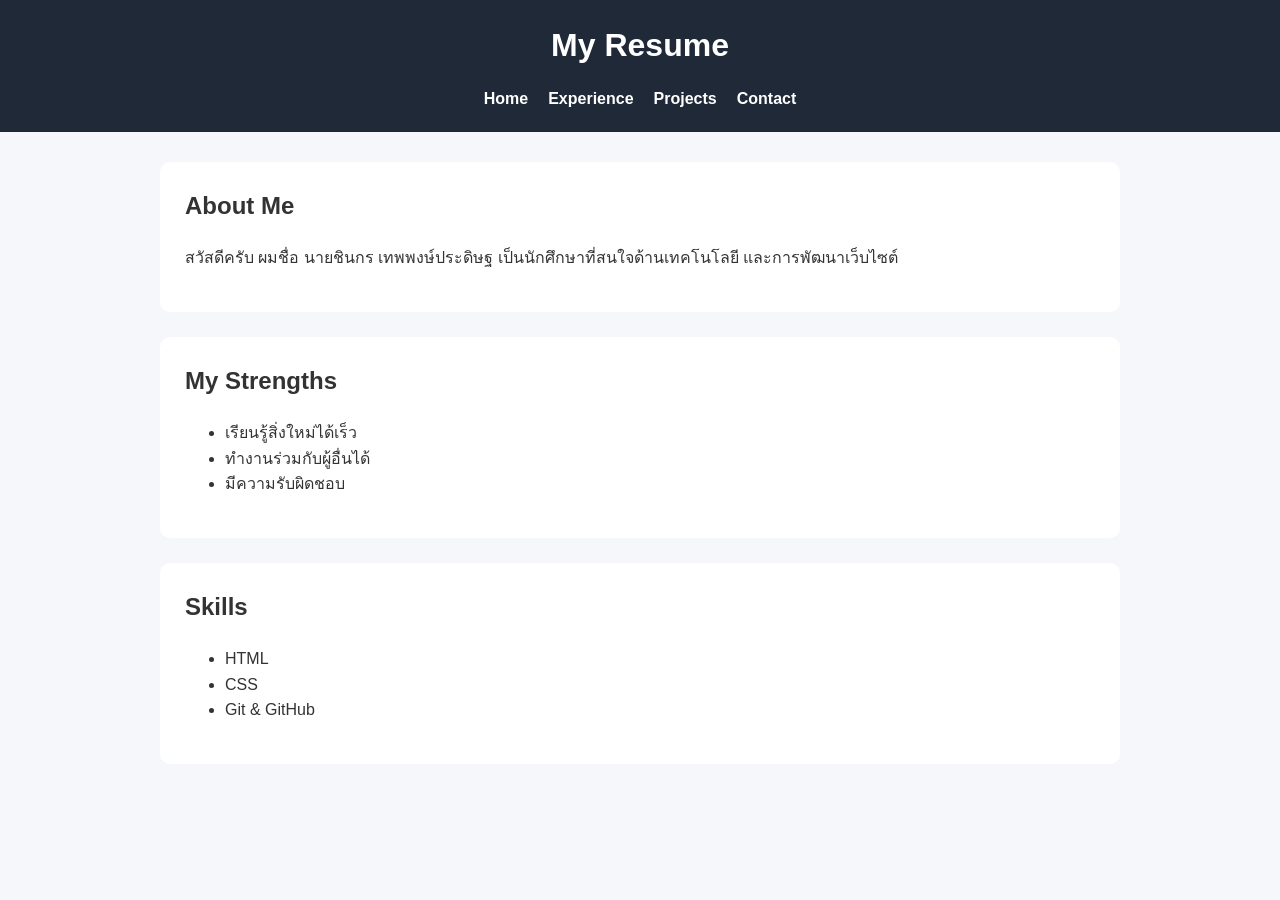
==== index.html @ 21fddaf5 "Create resume website" ====
<!DOCTYPE html>
<html lang="th">
<head>
    <meta charset="UTF-8">
    <meta name="viewport" content="width=device-width, initial-scale=1.0">
    <title>My Resume</title>
    <link rel="stylesheet" href="style.css">
</head>

<body>

    <header>
        <h1>My Resume</h1>

        <nav>
            <a href="index.html">Home</a>
            <a href="experience.html">Experience</a>
            <a href="projects.html">Projects</a>
            <a href="contact.html">Contact</a>
        </nav>
    </header>

    <main>

        <section>
            <h2>About Me</h2>
            <p>
                สวัสดีครับ ผมชื่อ นายชินกร เทพพงษ์ประดิษฐ
                เป็นนักศึกษาที่สนใจด้านเทคโนโลยี
                และการพัฒนาเว็บไซต์
            </p>
        </section>

        <section>
            <h2>My Strengths</h2>
            <ul>
                <li>เรียนรู้สิ่งใหม่ได้เร็ว</li>
                <li>ทำงานร่วมกับผู้อื่นได้</li>
                <li>มีความรับผิดชอบ</li>
            </ul>
        </section>

        <section>
            <h2>Skills</h2>
            <ul>
                <li>HTML</li>
                <li>CSS</li>
                <li>Git & GitHub</li>
            </ul>
        </section>

    </main>

</body>
</html>
---- style.css ----
/* พื้นฐาน */
* {
    box-sizing: border-box;
}

body {
    margin: 0;
    font-family: Arial, sans-serif;
    line-height: 1.6;
    background-color: #f5f7fa;
    color: #333;
}

/* ส่วนหัว */
header {
    background-color: #1f2937;
    color: white;
    padding: 20px;
    text-align: center;
}

header h1 {
    margin: 0 0 15px;
}

/* เมนู */
nav {
    display: flex;
    justify-content: center;
    flex-wrap: wrap;
    gap: 20px;
}

nav a {
    color: white;
    text-decoration: none;
    font-weight: bold;
}

nav a:hover {
    text-decoration: underline;
}

/* เนื้อหา */
main {
    max-width: 1000px;
    margin: 30px auto;
    padding: 0 20px;
}

section {
    background-color: white;
    padding: 25px;
    margin-bottom: 25px;
    border-radius: 10px;
}

/* หัวข้อ */
h2 {
    margin-top: 0;
}

/* Projects */
.projects {
    display: grid;
    grid-template-columns: repeat(2, 1fr);
    gap: 20px;
}

.project-card {
    padding: 20px;
    border: 1px solid #ddd;
    border-radius: 10px;
    background-color: #fafafa;
}

/* Responsive */
@media (max-width: 600px) {

    nav {
        flex-direction: column;
        gap: 10px;
    }

    .projects {
        grid-template-columns: 1fr;
    }

    main {
        padding: 0 10px;
    }

    section {
        padding: 20px;
    }
}
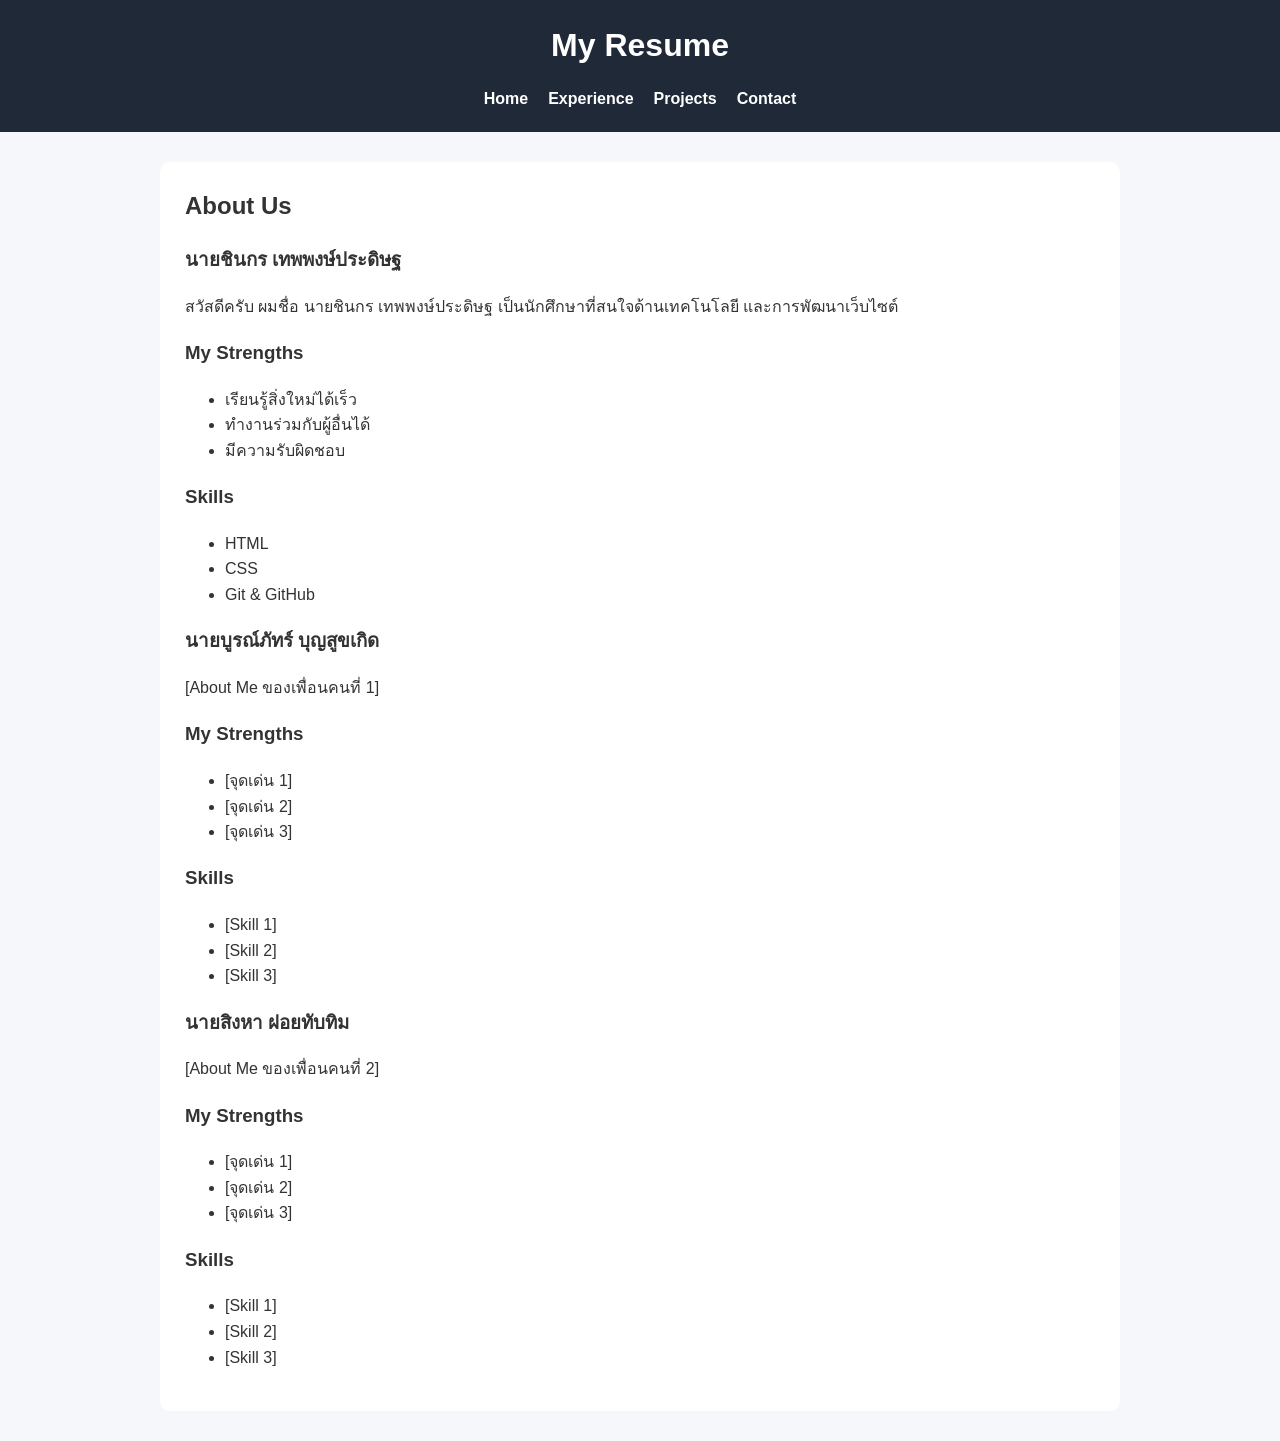
==== commit f33efc1a: "Update group resume information" ====
--- a/index.html
+++ b/index.html
@@ -3,7 +3,7 @@
 <head>
     <meta charset="UTF-8">
     <meta name="viewport" content="width=device-width, initial-scale=1.0">
-    <title>My Resume</title>
+    <title>Home - My Resume</title>
     <link rel="stylesheet" href="style.css">
 </head>
 
@@ -23,30 +23,80 @@
     <main>
 
         <section>
-            <h2>About Me</h2>
-            <p>
-                สวัสดีครับ ผมชื่อ นายชินกร เทพพงษ์ประดิษฐ
-                เป็นนักศึกษาที่สนใจด้านเทคโนโลยี
-                และการพัฒนาเว็บไซต์
-            </p>
-        </section>
+            <h2>About Us</h2>
 
-        <section>
-            <h2>My Strengths</h2>
-            <ul>
-                <li>เรียนรู้สิ่งใหม่ได้เร็ว</li>
-                <li>ทำงานร่วมกับผู้อื่นได้</li>
-                <li>มีความรับผิดชอบ</li>
-            </ul>
-        </section>
+            <!-- สมาชิกคนที่ 1 -->
+            <article>
+                <h3>นายชินกร เทพพงษ์ประดิษฐ</h3>
+                <p>
+                    สวัสดีครับ ผมชื่อ นายชินกร เทพพงษ์ประดิษฐ
+                    เป็นนักศึกษาที่สนใจด้านเทคโนโลยี
+                    และการพัฒนาเว็บไซต์
+                </p>
 
-        <section>
-            <h2>Skills</h2>
-            <ul>
-                <li>HTML</li>
-                <li>CSS</li>
-                <li>Git & GitHub</li>
-            </ul>
+                <h3>My Strengths</h3>
+                <ul>
+                    <li>เรียนรู้สิ่งใหม่ได้เร็ว</li>
+                    <li>ทำงานร่วมกับผู้อื่นได้</li>
+                    <li>มีความรับผิดชอบ</li>
+                </ul>
+
+                <h3>Skills</h3>
+                <ul>
+                    <li>HTML</li>
+                    <li>CSS</li>
+                    <li>Git & GitHub</li>
+                </ul>
+            </article>
+
+
+            <!-- สมาชิกคนที่ 2 -->
+            <article>
+                <h3>นายบูรณ์ภัทร์ บุญสูขเกิด</h3>
+
+                <p>
+                    [About Me ของเพื่อนคนที่ 1]
+                </p>
+
+                <h3>My Strengths</h3>
+                <ul>
+                    <li>[จุดเด่น 1]</li>
+                    <li>[จุดเด่น 2]</li>
+                    <li>[จุดเด่น 3]</li>
+                </ul>
+
+                <h3>Skills</h3>
+                <ul>
+                    <li>[Skill 1]</li>
+                    <li>[Skill 2]</li>
+                    <li>[Skill 3]</li>
+                </ul>
+            </article>
+
+
+            <!-- สมาชิกคนที่ 3 -->
+            <article>
+                <h3>นายสิงหา ฝอยทับทิม</h3>
+
+                <p>
+                    [About Me ของเพื่อนคนที่ 2]
+                </p>
+
+                <h3>My Strengths</h3>
+                <ul>
+                    <li>[จุดเด่น 1]</li>
+                    <li>[จุดเด่น 2]</li>
+                    <li>[จุดเด่น 3]</li>
+                </ul>
+
+                <h3>Skills</h3>
+                <ul>
+                    <li>[Skill 1]</li>
+                    <li>[Skill 2]</li>
+                    <li>[Skill 3]</li>
+                </ul>
+            </article>
+
         </section>
 
     </main>
--- a/style.css
+++ b/style.css
@@ -1,4 +1,3 @@
-/* พื้นฐาน */
 * {
     box-sizing: border-box;
 }
@@ -11,7 +10,6 @@
     color: #333;
 }
 
-/* ส่วนหัว */
 header {
     background-color: #1f2937;
     color: white;
@@ -23,7 +21,6 @@
     margin: 0 0 15px;
 }
 
-/* เมนู */
 nav {
     display: flex;
     justify-content: center;
@@ -41,7 +38,6 @@
     text-decoration: underline;
 }
 
-/* เนื้อหา */
 main {
     max-width: 1000px;
     margin: 30px auto;
@@ -55,12 +51,10 @@
     border-radius: 10px;
 }
 
-/* หัวข้อ */
 h2 {
     margin-top: 0;
 }
 
-/* Projects */
 .projects {
     display: grid;
     grid-template-columns: repeat(2, 1fr);
@@ -74,7 +68,6 @@
     background-color: #fafafa;
 }
 
-/* Responsive */
 @media (max-width: 600px) {
 
     nav {
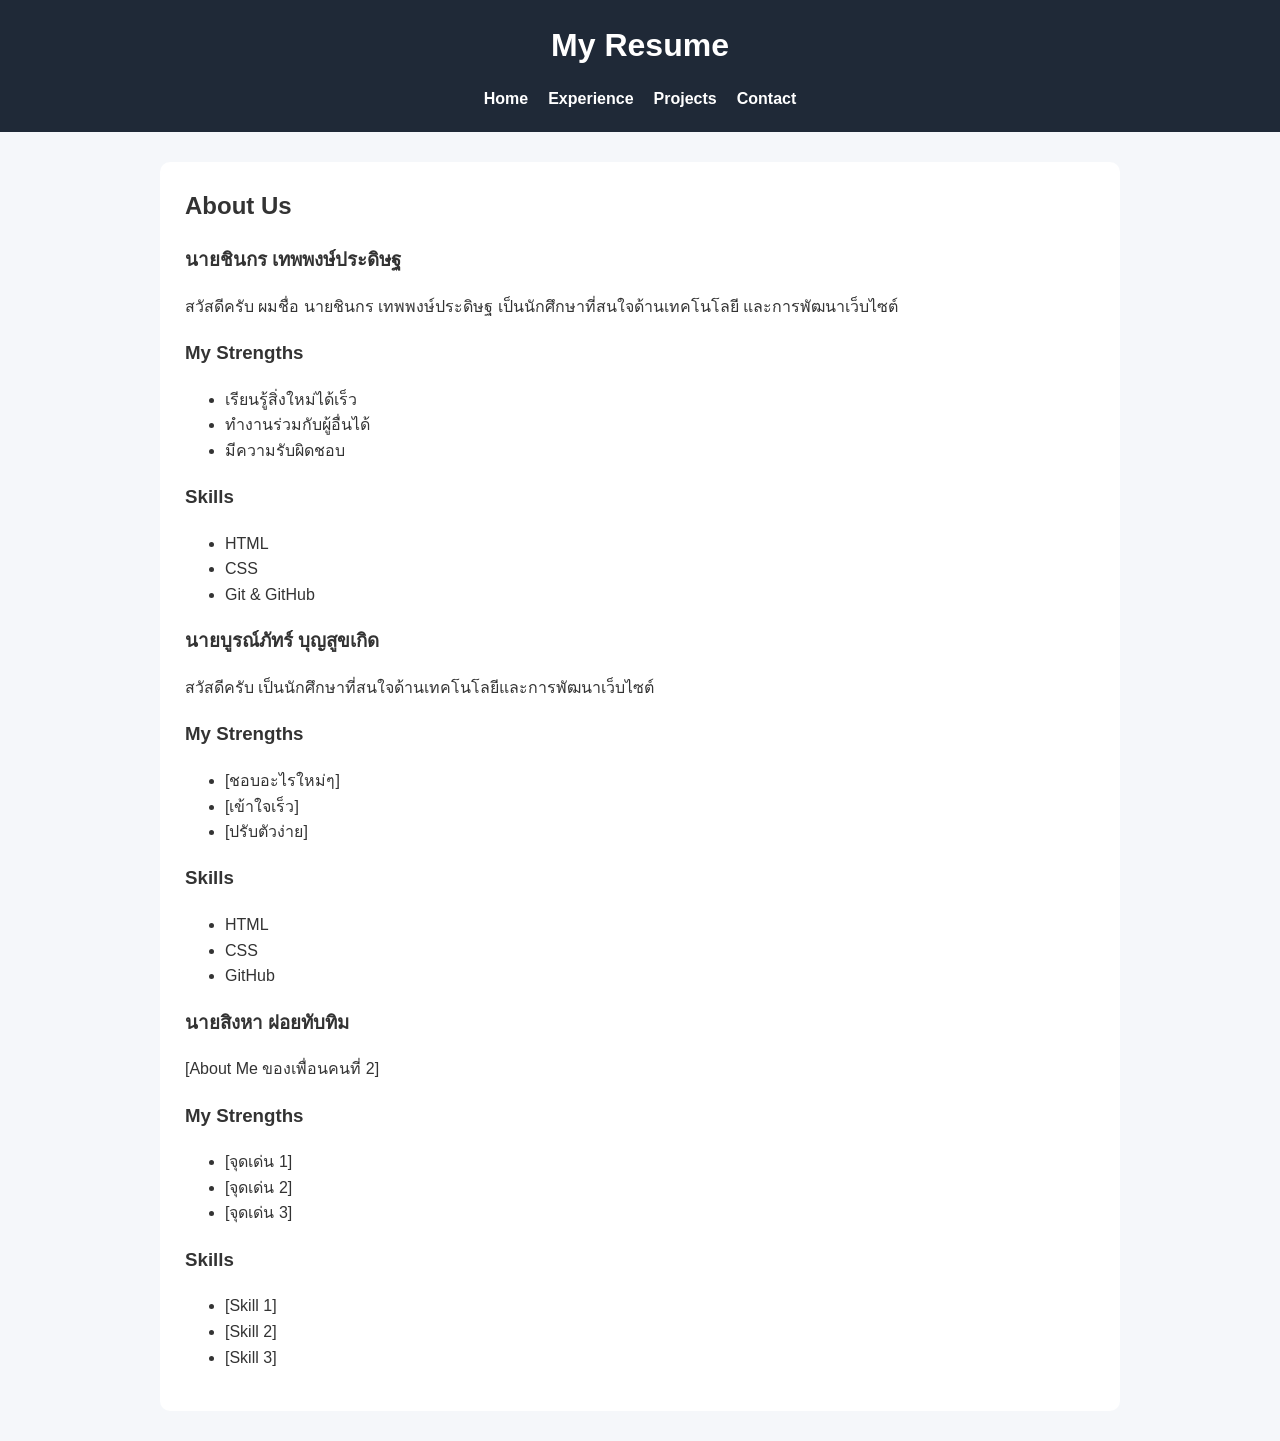
==== commit 75baf763: "Update index.html" ====
--- a/index.html
+++ b/index.html
@@ -55,21 +55,21 @@
                 <h3>นายบูรณ์ภัทร์ บุญสูขเกิด</h3>
 
                 <p>
-                    [About Me ของเพื่อนคนที่ 1]
+                   สวัสดีครับ เป็นนักศึกษาที่สนใจด้านเทคโนโลยีและการพัฒนาเว็บไซต์
                 </p>
 
                 <h3>My Strengths</h3>
                 <ul>
-                    <li>[จุดเด่น 1]</li>
-                    <li>[จุดเด่น 2]</li>
-                    <li>[จุดเด่น 3]</li>
+                    <li>[ชอบอะไรใหม่ๆ]</li>
+                    <li>[เข้าใจเร็ว]</li>
+                    <li>[ปรับตัวง่าย]</li>
                 </ul>
 
                 <h3>Skills</h3>
                 <ul>
-                    <li>[Skill 1]</li>
-                    <li>[Skill 2]</li>
-                    <li>[Skill 3]</li>
+                    <li>HTML</li>
+                    <li>CSS</li>
+                    <li>GitHub</li>
                 </ul>
             </article>
 
@@ -102,4 +102,4 @@
     </main>
 
 </body>
-</html>+</html>
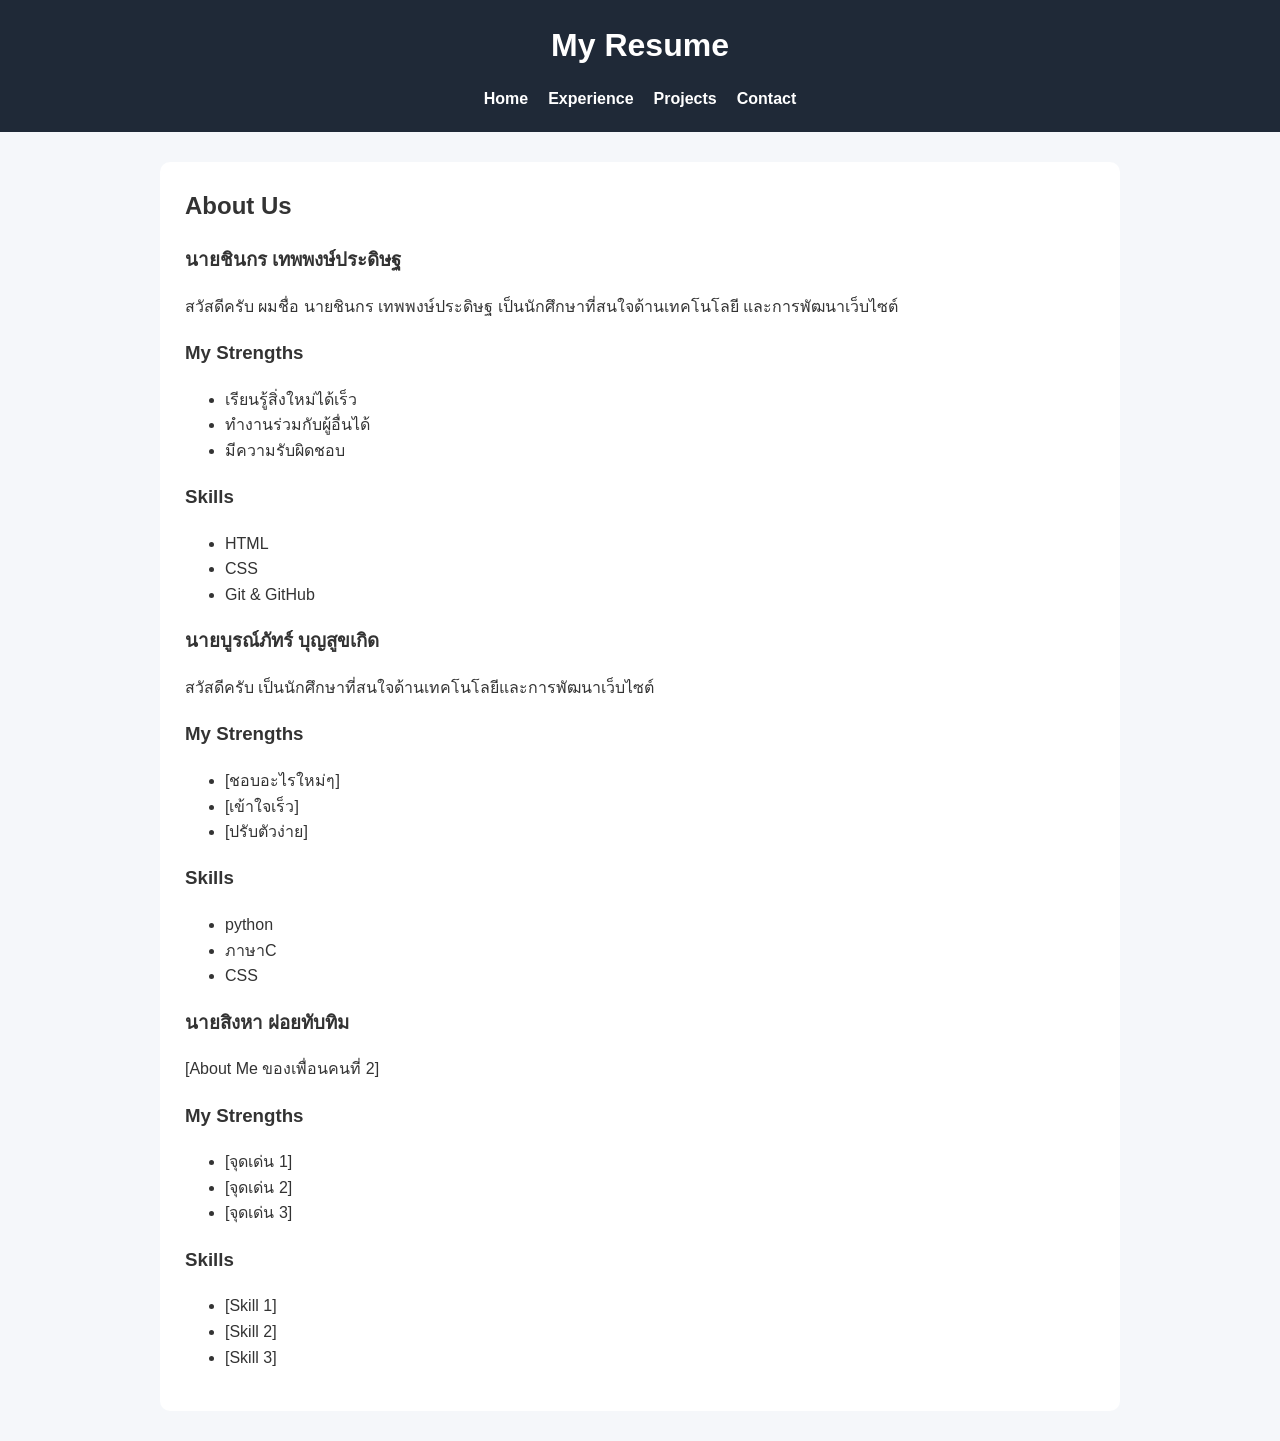
==== commit 21f3b0c5: "Update index.html" ====
--- a/index.html
+++ b/index.html
@@ -67,9 +67,9 @@
 
                 <h3>Skills</h3>
                 <ul>
-                    <li>HTML</li>
-                    <li>CSS</li>
-                    <li>GitHub</li>
+                    <li>python</li>
+                    <li>ภาษาC</li>
+                    <li>CSS </li>
                 </ul>
             </article>
 
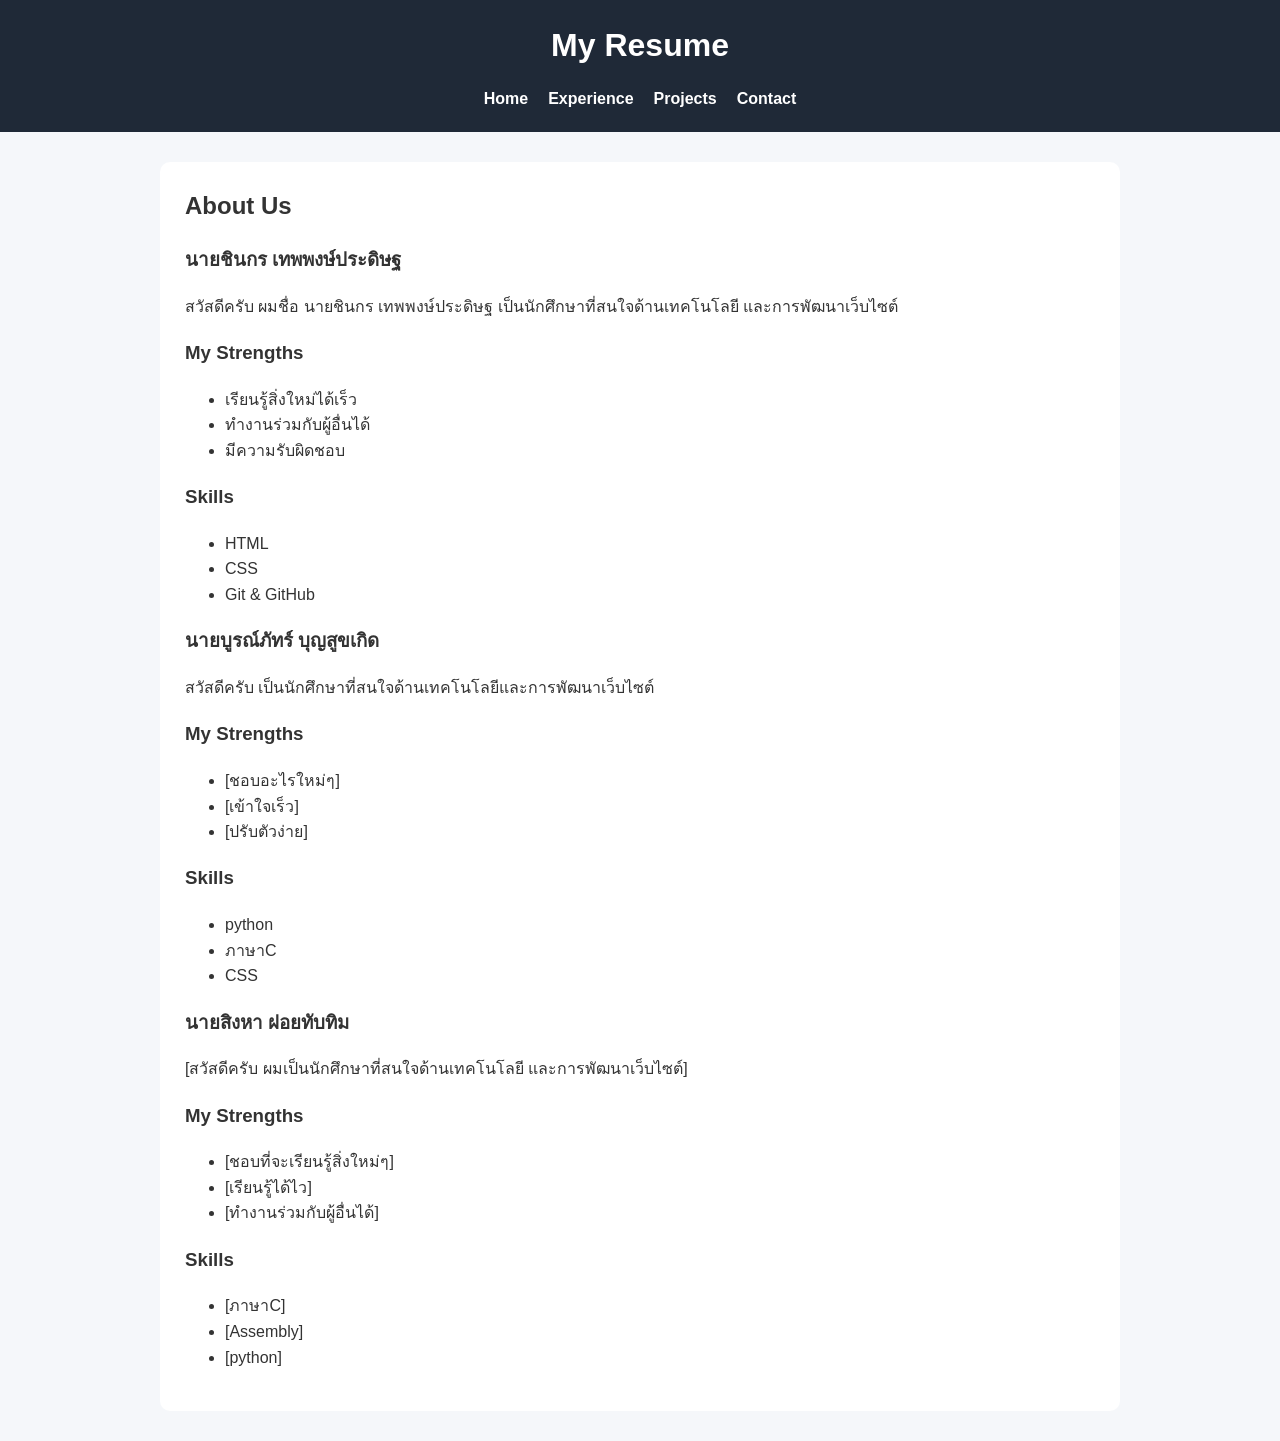
==== commit bf61fcb1: "Update personal information" ====
--- a/index.html
+++ b/index.html
@@ -79,21 +79,22 @@
                 <h3>นายสิงหา ฝอยทับทิม</h3>
 
                 <p>
-                    [About Me ของเพื่อนคนที่ 2]
+                    [สวัสดีครับ ผมเป็นนักศึกษาที่สนใจด้านเทคโนโลยี
+                    และการพัฒนาเว็บไซต์]
                 </p>
 
                 <h3>My Strengths</h3>
                 <ul>
-                    <li>[จุดเด่น 1]</li>
-                    <li>[จุดเด่น 2]</li>
-                    <li>[จุดเด่น 3]</li>
+                    <li>[ชอบที่จะเรียนรู้สิ่งใหม่ๆ]</li>
+                    <li>[เรียนรู้ได้ไว]</li>
+                    <li>[ทำงานร่วมกับผู้อื่นได้]</li>
                 </ul>
 
                 <h3>Skills</h3>
                 <ul>
-                    <li>[Skill 1]</li>
-                    <li>[Skill 2]</li>
-                    <li>[Skill 3]</li>
+                    <li>[ภาษาC]</li>
+                    <li>[Assembly]</li>
+                    <li>[python]</li>
                 </ul>
             </article>
 
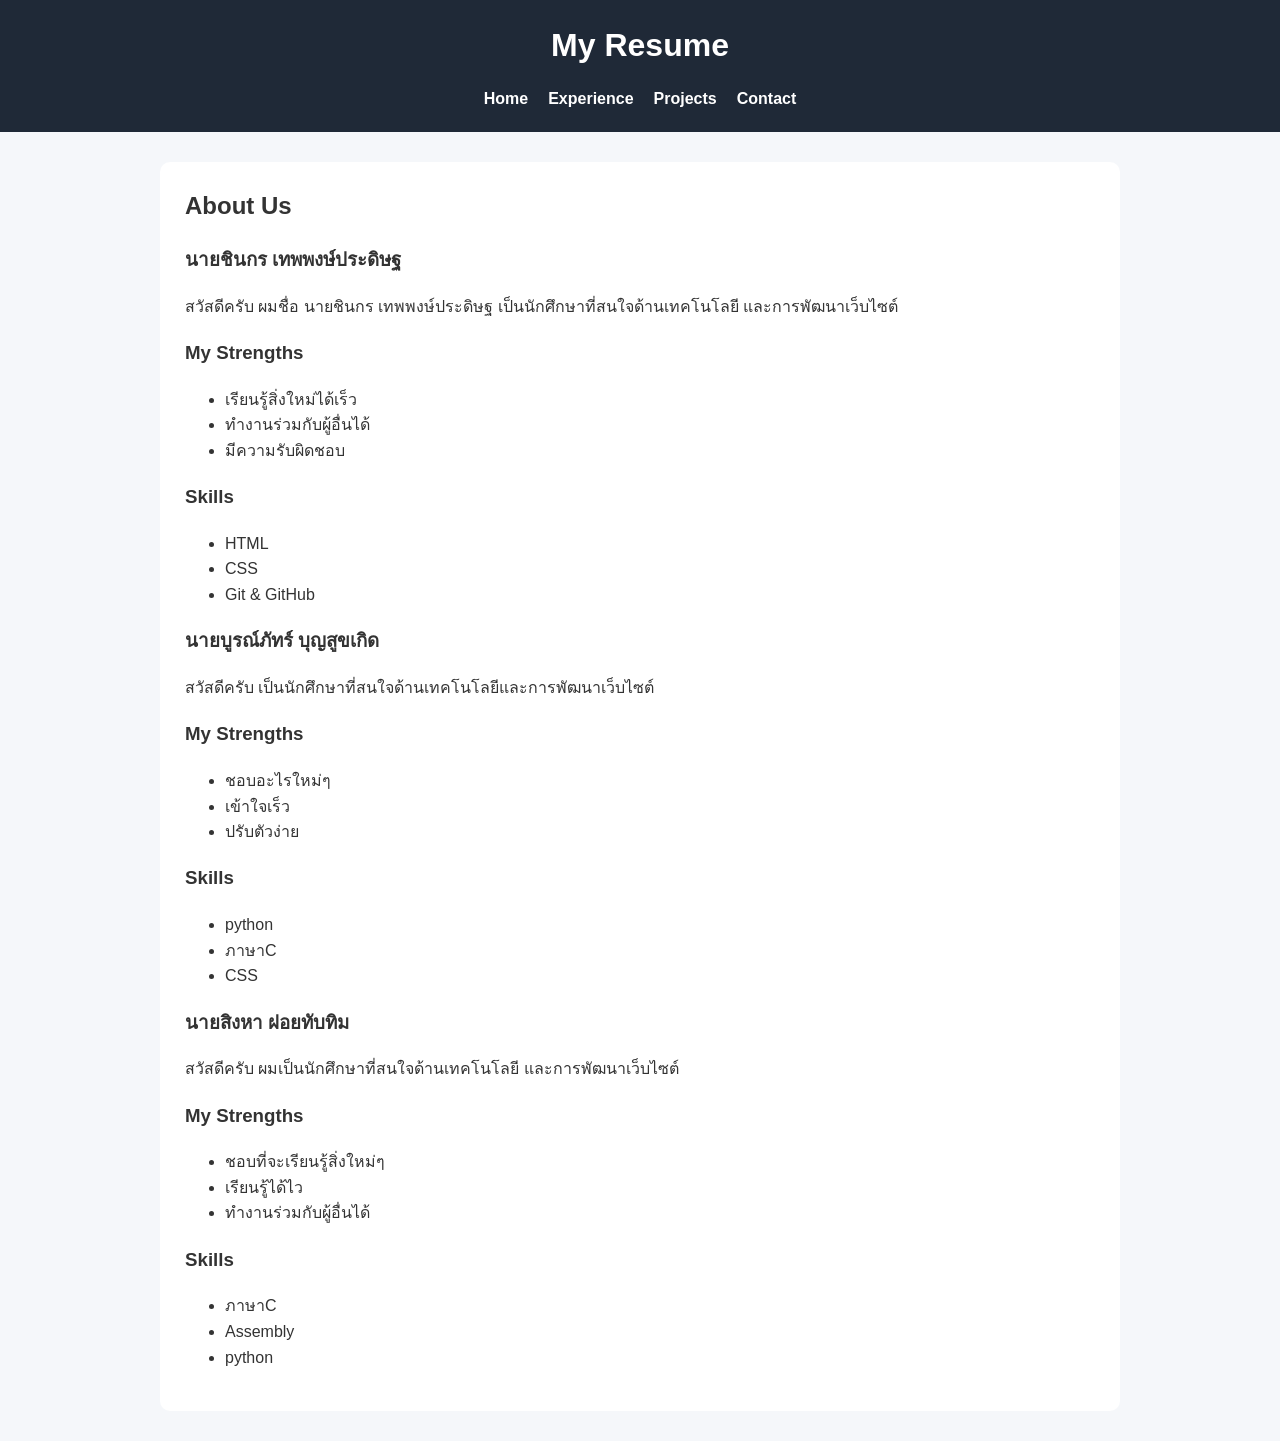
==== commit 80829243: "Update member information" ====
--- a/index.html
+++ b/index.html
@@ -60,9 +60,9 @@
 
                 <h3>My Strengths</h3>
                 <ul>
-                    <li>[ชอบอะไรใหม่ๆ]</li>
-                    <li>[เข้าใจเร็ว]</li>
-                    <li>[ปรับตัวง่าย]</li>
+                    <li>ชอบอะไรใหม่ๆ</li>
+                    <li>เข้าใจเร็ว</li>
+                    <li>ปรับตัวง่าย</li>
                 </ul>
 
                 <h3>Skills</h3>
@@ -79,22 +79,22 @@
                 <h3>นายสิงหา ฝอยทับทิม</h3>
 
                 <p>
-                    [สวัสดีครับ ผมเป็นนักศึกษาที่สนใจด้านเทคโนโลยี
-                    และการพัฒนาเว็บไซต์]
+                    สวัสดีครับ ผมเป็นนักศึกษาที่สนใจด้านเทคโนโลยี
+                    และการพัฒนาเว็บไซต์
                 </p>
 
                 <h3>My Strengths</h3>
                 <ul>
-                    <li>[ชอบที่จะเรียนรู้สิ่งใหม่ๆ]</li>
-                    <li>[เรียนรู้ได้ไว]</li>
-                    <li>[ทำงานร่วมกับผู้อื่นได้]</li>
+                    <li>ชอบที่จะเรียนรู้สิ่งใหม่ๆ</li>
+                    <li>เรียนรู้ได้ไว</li>
+                    <li>ทำงานร่วมกับผู้อื่นได้</li>
                 </ul>
 
                 <h3>Skills</h3>
                 <ul>
-                    <li>[ภาษาC]</li>
-                    <li>[Assembly]</li>
-                    <li>[python]</li>
+                    <li>ภาษาC</li>
+                    <li>Assembly</li>
+                    <li>python</li>
                 </ul>
             </article>
 
